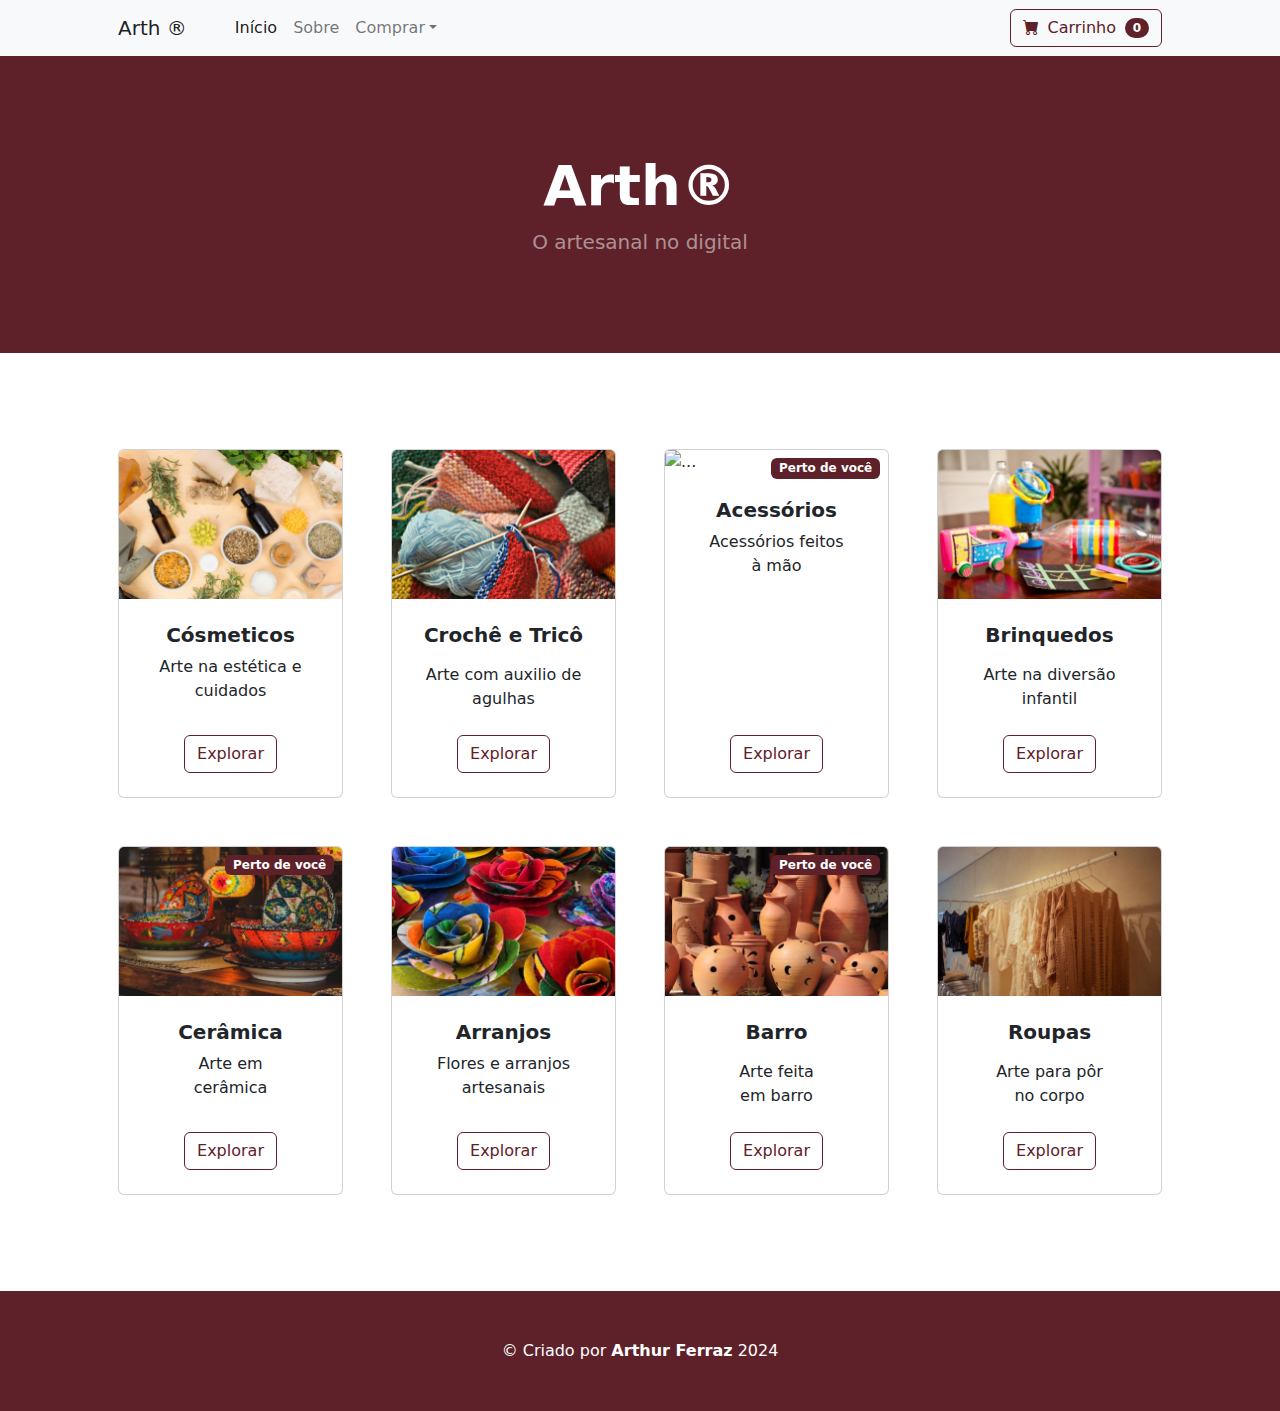
==== index.html @ 03e7bcd9 "Add files via upload" ====
<!DOCTYPE html>
<html lang="en">
    <head>
        <meta charset="utf-8" />
        <meta name="viewport" content="width=device-width, initial-scale=1, shrink-to-fit=no" />
        <meta name="description" content="" />
        <meta name="author" content="" />
        <title>Artesanando</title>
        <!-- Favicon-->
        <link rel="icon" type="image/x-icon" href="assets/favicon.ico" />
        <!-- Bootstrap icons-->
        <link href="https://cdn.jsdelivr.net/npm/bootstrap-icons@1.5.0/font/bootstrap-icons.css" rel="stylesheet" />
        <!-- Core theme CSS (includes Bootstrap)-->
        <link href="css/styles.css" rel="stylesheet" />
    </head>
    <body>
        <!-- Navigation-->
        <nav class="navbar navbar-expand-lg navbar-light bg-light">
            <div class="container px-4 px-lg-5">
                <a class="navbar-brand" href="#!">Arth &#174;</a>
                <button class="navbar-toggler" type="button" data-bs-toggle="collapse" data-bs-target="#navbarSupportedContent" aria-controls="navbarSupportedContent" aria-expanded="false" aria-label="Toggle navigation"><span class="navbar-toggler-icon"></span></button>
                <div class="collapse navbar-collapse" id="navbarSupportedContent">
                    <ul class="navbar-nav me-auto mb-2 mb-lg-0 ms-lg-4">
                        <li class="nav-item"><a class="nav-link active" aria-current="page" href="#!">Início</a></li>
                        <li class="nav-item"><a class="nav-link" href="#!">Sobre</a></li>
                        <li class="nav-item dropdown">
                            <a class="nav-link dropdown-toggle" id="navbarDropdown" href="#" role="button" data-bs-toggle="dropdown" aria-expanded="false">Comprar</a>
                            <ul class="dropdown-menu" aria-labelledby="navbarDropdown">
                                <li><a class="dropdown-item" href="#!">Todos os produtos</a></li>
                                <li><hr class="dropdown-divider" /></li>
                                <li><a class="dropdown-item" href="#!">Perto de você</a></li>
                                <li><a class="dropdown-item" href="#!">Todos os Artesantos</a></li>
                            </ul>
                        </li>
                    </ul>
                    <form class="d-flex">
                        <button class="btn btn-outline-dark" type="submit">
                            <i class="bi-cart-fill me-1"></i>
                            Carrinho
                            <span class="badge bg-dark text-white ms-1 rounded-pill">0</span>
                        </button>
                    </form>
                </div>
            </div>
        </nav>
        <!-- Header-->
        <header class="bg-dark py-5">
            <div class="container px-4 px-lg-5 my-5">
                <div class="text-center text-white">
                    <h1 class="display-4 fw-bolder">Arth&#174;</h1>
                    <p class="lead fw-normal text-white-50 mb-0">O artesanal no digital</p>
                </div>
            </div>
        </header>
        <!-- Section-->
        <section class="py-5">
            <div class="container px-4 px-lg-5 mt-5">
                <div class="row gx-4 gx-lg-5 row-cols-2 row-cols-md-3 row-cols-xl-4 justify-content-center">
                    <div class="col mb-5">
                        <div class="card h-100">
                            <!-- Product image-->
                            <img class="card-img-top" src="image 2.png" alt="..." />
                            <!-- Product details-->
                            <div class="card-body p-4">
                                <div class="text-center">
                                    <!-- Product name-->
                                    <h5 class="fw-bolder">Cósmeticos</h5>
                                    <!-- Product price-->
                                    Arte na estética e cuidados
                                </div>
                            </div>
                            <!-- Product actions-->
                            <div class="card-footer p-4 pt-0 border-top-0 bg-transparent">
                                <div class="text-center"><a class="btn btn-outline-dark mt-auto" href="#">Explorar</a></div>
                            </div>
                        </div>
                    </div>
                    <div class="col mb-5">
                        <div class="card h-100">
                            <!-- Sale badge-->
                        
                            <!-- Product image-->
                            <img class="card-img-top" src="image 3.png" alt="..." />
                            <!-- Product details-->
                            <div class="card-body p-4">
                                <div class="text-center">
                                    <!-- Product name-->
                                    <h5 class="fw-bolder">Crochê e Tricô</h5>
                                    <!-- Product reviews-->
                                    <div class="d-flex justify-content-center small text-warning mb-2">
                                        
                                    </div>
                                    <!-- Product price-->
                                    
                                    Arte com  auxilio de agulhas
                                </div>
                            </div>
                            <!-- Product actions-->
                            <div class="card-footer p-4 pt-0 border-top-0 bg-transparent">
                                <div class="text-center"><a class="btn btn-outline-dark mt-auto" href="#">Explorar</a></div>
                            </div>
                        </div>
                    </div>
                    <div class="col mb-5">
                        <div class="card h-100">
                            <!-- Sale badge-->
                            <div class="badge bg-dark text-white position-absolute" style="top: 0.5rem; right: 0.5rem">Perto de você</div>
                            <!-- Product image-->
                            <img class="card-img-top" src="Imagem 4.png" alt="..." />
                            <!-- Product details-->
                            <div class="card-body p-4">
                                <div class="text-center">
                                    <!-- Product name-->
                                    <h5 class="fw-bolder">Acessórios</h5>
                                    <!-- Product price-->
                                    Acessórios feitos<br> à mão
                                </div>
                            </div>
                            <!-- Product actions-->
                            <div class="card-footer p-4 pt-0 border-top-0 bg-transparent">
                                <div class="text-center"><a class="btn btn-outline-dark mt-auto" href="#">Explorar</a></div>
                            </div>
                        </div>
                    </div>
                    <div class="col mb-5">
                        <div class="card h-100">
                            <!-- Product image-->
                            <img class="card-img-top" src="image 6.png" alt="..." />
                            <!-- Product details-->
                            <div class="card-body p-4">
                                <div class="text-center">
                                    <!-- Product name-->
                                    <h5 class="fw-bolder">Brinquedos</h5>
                                    <!-- Product reviews-->
                                    <div class="d-flex justify-content-center small text-warning mb-2">
                                        
                                    </div>
                                    <!-- Product price-->
                                    Arte na diversão infantil
                                </div>
                            </div>
                            <!-- Product actions-->
                            <div class="card-footer p-4 pt-0 border-top-0 bg-transparent">
                                <div class="text-center"><a class="btn btn-outline-dark mt-auto" href="#">Explorar</a></div>
                            </div>
                        </div>
                    </div>
                    <div class="col mb-5">
                        <div class="card h-100">
                            <!-- Sale badge-->
                            <div class="badge bg-dark text-white position-absolute" style="top: 0.5rem; right: 0.5rem">Perto de você</div>
                            <!-- Product image-->
                            <img class="card-img-top" src="Imagem 5.png" alt="..." />
                            <!-- Product details-->
                            <div class="card-body p-4">
                                <div class="text-center">
                                    <!-- Product name-->
                                    <h5 class="fw-bolder">Cerâmica</h5>
                                    <!-- Product price-->
                                    
                                    Arte em <br>cerâmica
                                </div>
                            </div>
                            <!-- Product actions-->
                            <div class="card-footer p-4 pt-0 border-top-0 bg-transparent">
                                <div class="text-center"><a class="btn btn-outline-dark mt-auto" href="#">Explorar</a></div>
                            </div>
                        </div>
                    </div>
                    <div class="col mb-5">
                        <div class="card h-100">
                            <!-- Product image-->
                            <img class="card-img-top" src="image 8.png" alt="..." />
                            <!-- Product details-->
                            <div class="card-body p-4">
                                <div class="text-center">
                                    <!-- Product name-->
                                    <h5 class="fw-bolder">Arranjos</h5>
                                    <!-- Product price-->
                                    Flores e arranjos artesanais
                                </div>
                            </div>
                            <!-- Product actions-->
                            <div class="card-footer p-4 pt-0 border-top-0 bg-transparent">
                                <div class="text-center"><a class="btn btn-outline-dark mt-auto" href="#">Explorar</a></div>
                            </div>
                        </div>
                    </div>
                    <div class="col mb-5">
                        <div class="card h-100">
                            <!-- Sale badge-->
                            <div class="badge bg-dark text-white position-absolute" style="top: 0.5rem; right: 0.5rem">Perto de você</div>
                            <!-- Product image-->
                            <img class="card-img-top" src="image 1.png" alt="..." />
                            <!-- Product details-->
                            <div class="card-body p-4">
                                <div class="text-center">
                                    <!-- Product name-->
                                    <h5 class="fw-bolder">Barro</h5>
                                    <!-- Product reviews-->
                                    <div class="d-flex justify-content-center small text-warning mb-2">
                                        
                                    </div>
                                    <!-- Product price-->
                                    Arte feita<br> em barro

                                </div>
                            </div>
                            <!-- Product actions-->
                            <div class="card-footer p-4 pt-0 border-top-0 bg-transparent">
                                <div class="text-center"><a class="btn btn-outline-dark mt-auto" href="#">Explorar</a></div>
                            </div>
                        </div>
                    </div>
                    <div class="col mb-5">
                        <div class="card h-100">
                            <!-- Product image-->
                            <img class="card-img-top" src="image 7.png" alt="..." />
                            <!-- Product details-->
                            <div class="card-body p-4">
                                <div class="text-center">
                                    <!-- Product name-->
                                    <h5 class="fw-bolder">Roupas</h5>
                                    <!-- Product reviews-->
                                    <div class="d-flex justify-content-center small text-warning mb-2">
                                        
                                    </div>
                                    <!-- Product price-->
                                    Arte para pôr <br>no corpo
                                </div>
                            </div>
                            <!-- Product actions-->
                            <div class="card-footer p-4 pt-0 border-top-0 bg-transparent">
                                <div class="text-center"><a class="btn btn-outline-dark mt-auto" href="#">Explorar</a></div>
                            </div>
                        </div>
                    </div>
                </div>
            </div>
        </section>
        <!-- Footer-->
        <footer class="py-5 bg-dark">
            <div class="container"><p class="m-0 text-center text-white">&copy; Criado por <b>Arthur Ferraz</b> 2024</p></div>
        </footer>
        <!-- Bootstrap core JS-->
        <script src="https://cdn.jsdelivr.net/npm/bootstrap@5.2.3/dist/js/bootstrap.bundle.min.js"></script>
        <!-- Core theme JS-->
        <script src="js/scripts.js"></script>
    </body>
</html>
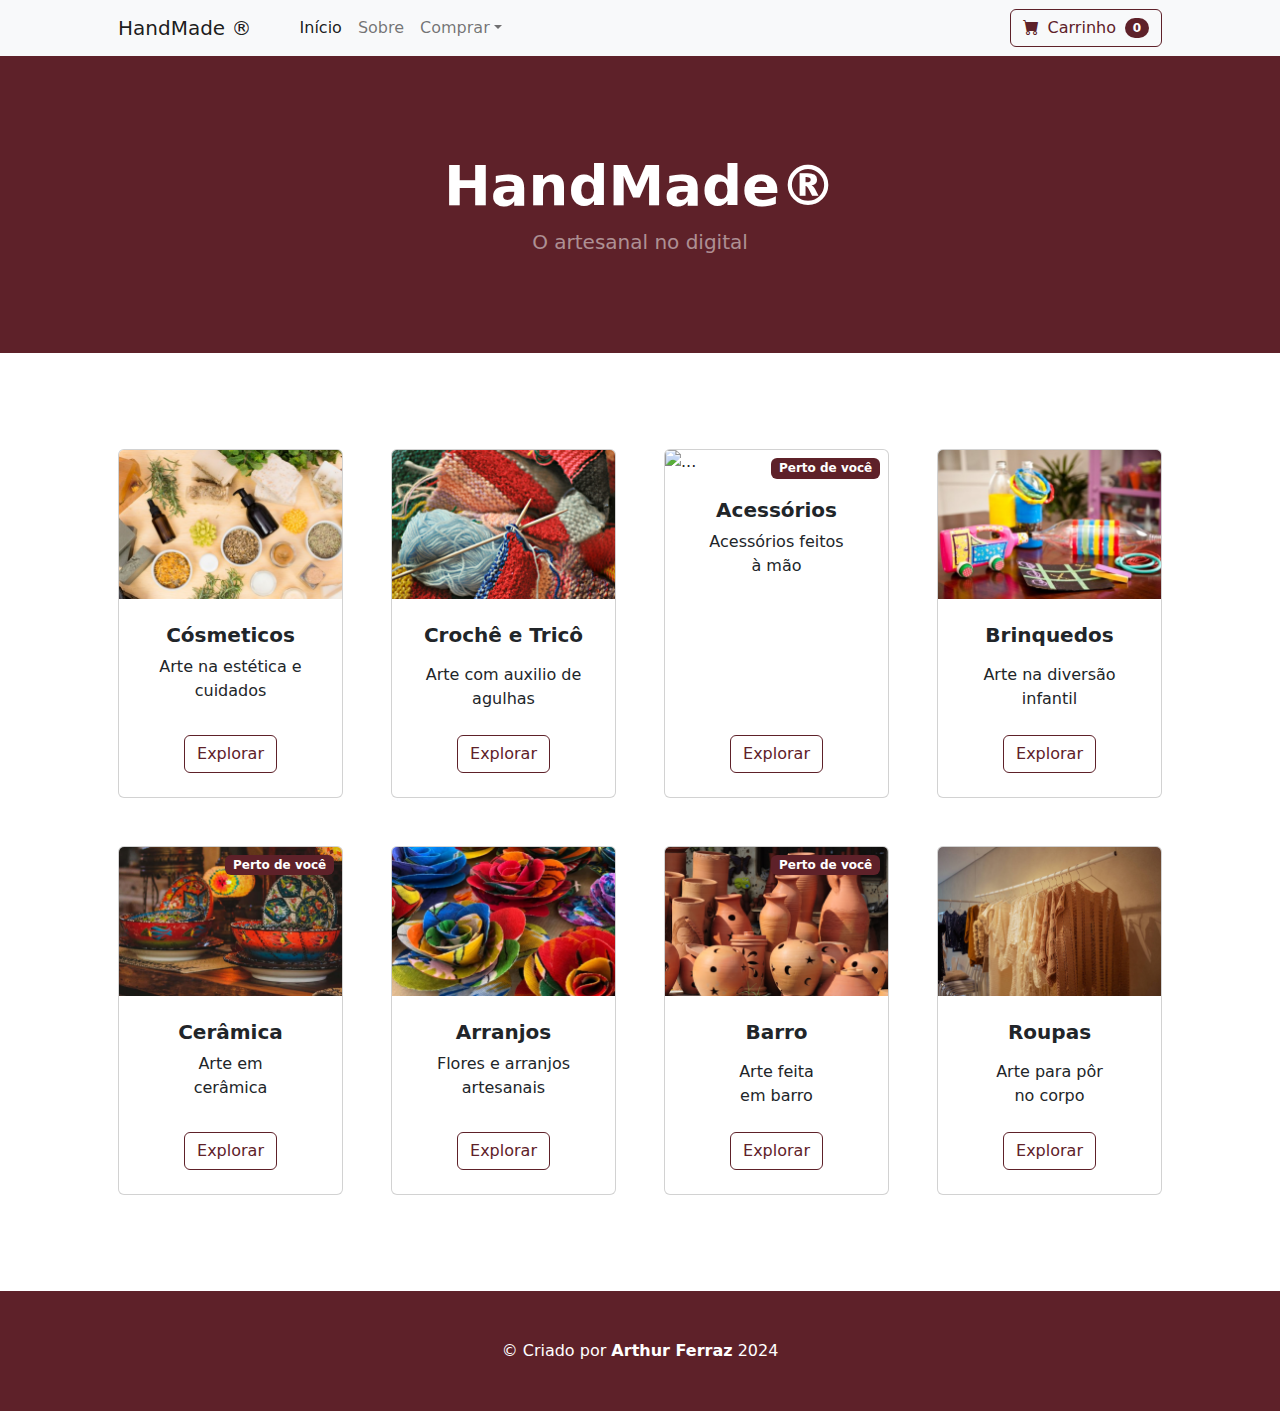
==== commit ba020dd8: "Add files via upload" ====
--- a/index.html
+++ b/index.html
@@ -5,7 +5,7 @@
         <meta name="viewport" content="width=device-width, initial-scale=1, shrink-to-fit=no" />
         <meta name="description" content="" />
         <meta name="author" content="" />
-        <title>Artesanando</title>
+        <title>HandMade</title>
         <!-- Favicon-->
         <link rel="icon" type="image/x-icon" href="assets/favicon.ico" />
         <!-- Bootstrap icons-->
@@ -17,7 +17,7 @@
         <!-- Navigation-->
         <nav class="navbar navbar-expand-lg navbar-light bg-light">
             <div class="container px-4 px-lg-5">
-                <a class="navbar-brand" href="#!">Arth &#174;</a>
+                <a class="navbar-brand" href="#!">HandMade &#174;</a>
                 <button class="navbar-toggler" type="button" data-bs-toggle="collapse" data-bs-target="#navbarSupportedContent" aria-controls="navbarSupportedContent" aria-expanded="false" aria-label="Toggle navigation"><span class="navbar-toggler-icon"></span></button>
                 <div class="collapse navbar-collapse" id="navbarSupportedContent">
                     <ul class="navbar-nav me-auto mb-2 mb-lg-0 ms-lg-4">
@@ -47,7 +47,7 @@
         <header class="bg-dark py-5">
             <div class="container px-4 px-lg-5 my-5">
                 <div class="text-center text-white">
-                    <h1 class="display-4 fw-bolder">Arth&#174;</h1>
+                    <h1 class="display-4 fw-bolder">HandMade&#174;</h1>
                     <p class="lead fw-normal text-white-50 mb-0">O artesanal no digital</p>
                 </div>
             </div>
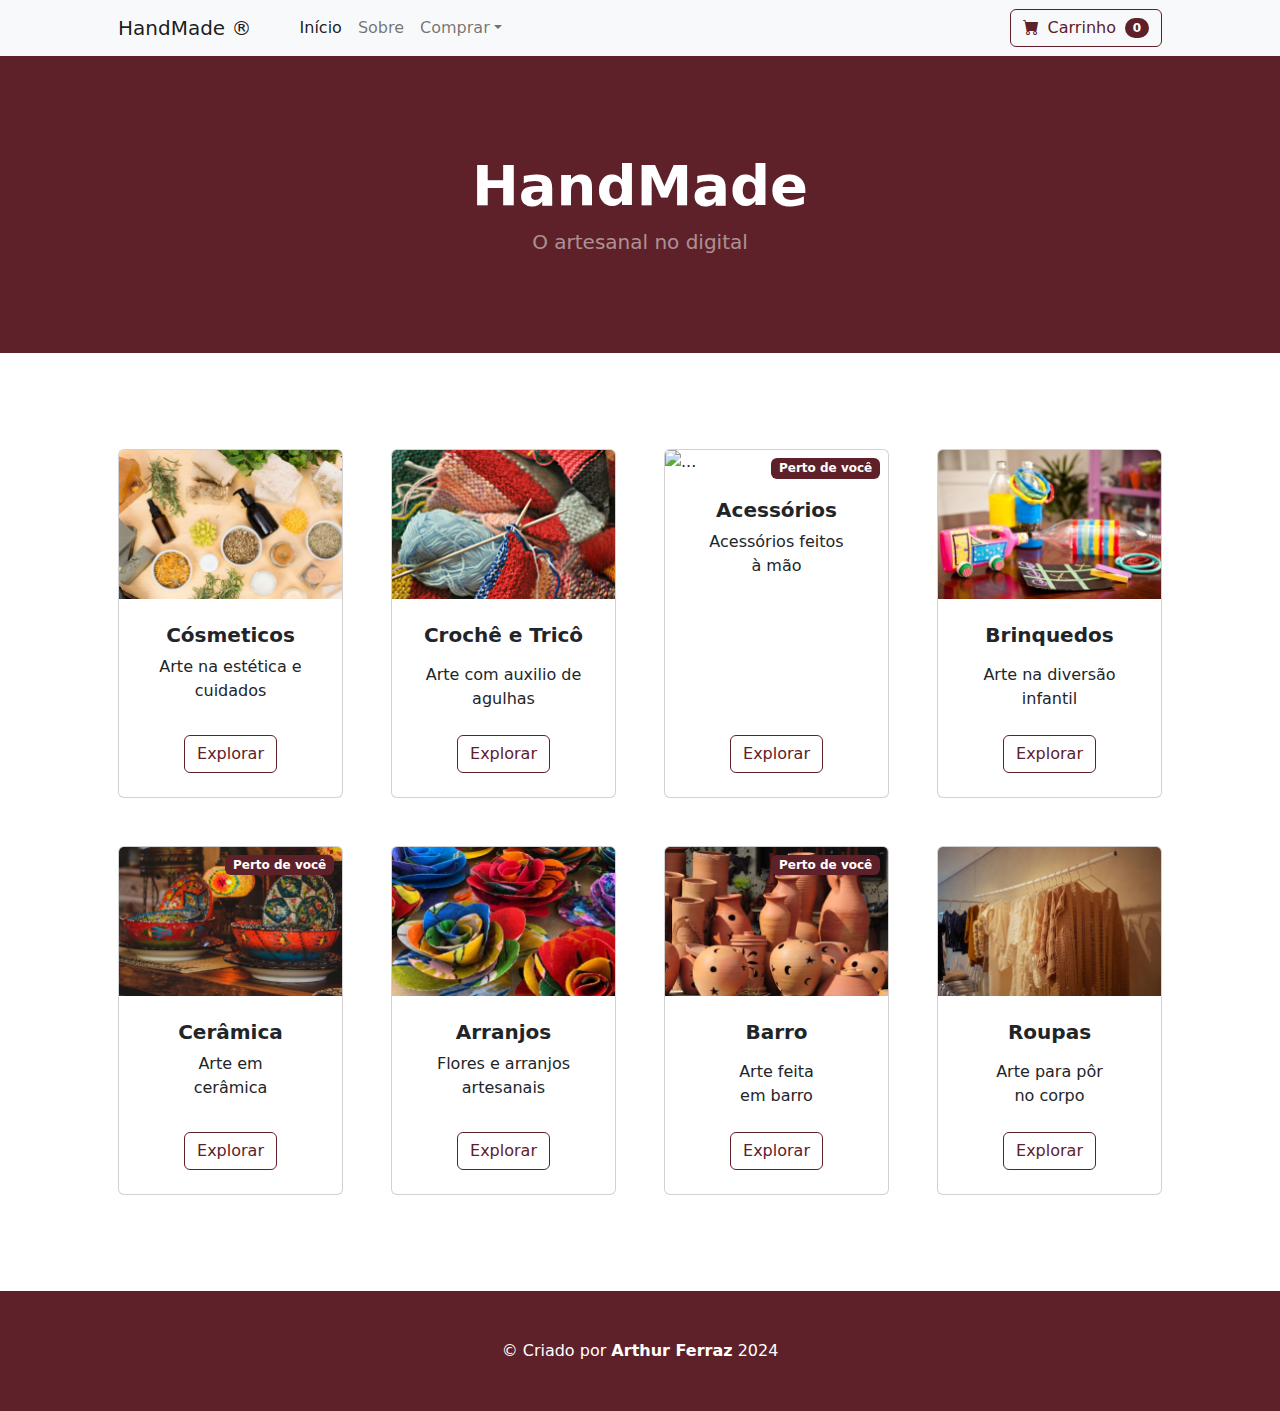
==== commit cab7a494: "Update index.html" ====
--- a/index.html
+++ b/index.html
@@ -47,7 +47,7 @@
         <header class="bg-dark py-5">
             <div class="container px-4 px-lg-5 my-5">
                 <div class="text-center text-white">
-                    <h1 class="display-4 fw-bolder">HandMade&#174;</h1>
+                    <h1 class="display-4 fw-bolder">HandMade</h1>
                     <p class="lead fw-normal text-white-50 mb-0">O artesanal no digital</p>
                 </div>
             </div>
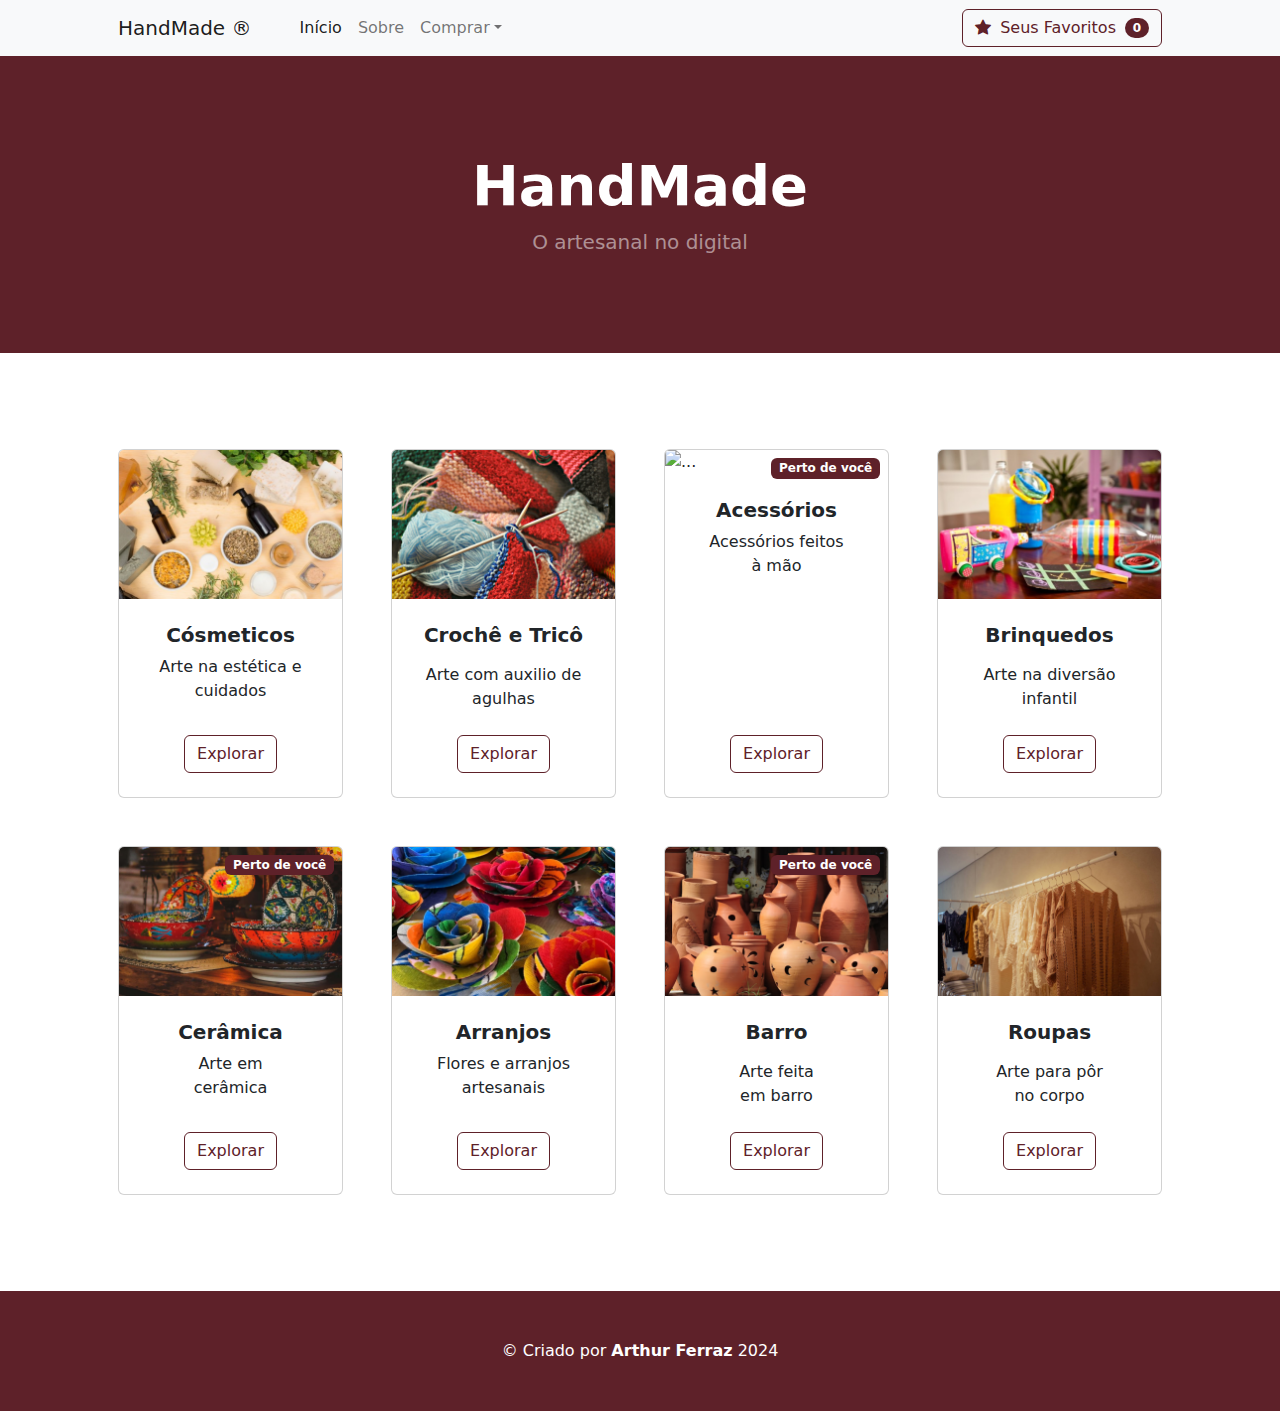
==== commit 2cfc0eb9: "Add files via upload" ====
--- a/index.html
+++ b/index.html
@@ -12,6 +12,7 @@
         <link href="https://cdn.jsdelivr.net/npm/bootstrap-icons@1.5.0/font/bootstrap-icons.css" rel="stylesheet" />
         <!-- Core theme CSS (includes Bootstrap)-->
         <link href="css/styles.css" rel="stylesheet" />
+        <link rel="manifest" href="manifest.json">
     </head>
     <body>
         <!-- Navigation-->
@@ -35,8 +36,8 @@
                     </ul>
                     <form class="d-flex">
                         <button class="btn btn-outline-dark" type="submit">
-                            <i class="bi-cart-fill me-1"></i>
-                            Carrinho
+                            <i class="bi-star-fill me-1"></i>
+                            Seus Favoritos
                             <span class="badge bg-dark text-white ms-1 rounded-pill">0</span>
                         </button>
                     </form>
@@ -71,7 +72,7 @@
                             </div>
                             <!-- Product actions-->
                             <div class="card-footer p-4 pt-0 border-top-0 bg-transparent">
-                                <div class="text-center"><a class="btn btn-outline-dark mt-auto" href="#">Explorar</a></div>
+                                <div class="text-center"><a class="btn btn-outline-dark mt-auto" href="https://www.google.com.br/maps/place/Faculdade+Senac+Pernambuco/@-8.0525601,-34.8877599,17z/data=!4m16!1m9!3m8!1s0x7ab1997eb26b1bb:0x38559aaa17ddef7c!2sFaculdade+Senac+Pernambuco!8m2!3d-8.0525654!4d-34.885185!9m1!1b1!16s%2Fg%2F11h0_fp2h7!3m5!1s0x7ab1997eb26b1bb:0x38559aaa17ddef7c!8m2!3d-8.0525654!4d-34.885185!16s%2Fg%2F11h0_fp2h7?entry=ttu">Explorar</a></div>
                             </div>
                         </div>
                     </div>
@@ -97,7 +98,7 @@
                             </div>
                             <!-- Product actions-->
                             <div class="card-footer p-4 pt-0 border-top-0 bg-transparent">
-                                <div class="text-center"><a class="btn btn-outline-dark mt-auto" href="#">Explorar</a></div>
+                                <div class="text-center"><a class="btn btn-outline-dark mt-auto" href="https://www.google.com.br/maps/place/Faculdade+Senac+Pernambuco/@-8.0525601,-34.8877599,17z/data=!4m16!1m9!3m8!1s0x7ab1997eb26b1bb:0x38559aaa17ddef7c!2sFaculdade+Senac+Pernambuco!8m2!3d-8.0525654!4d-34.885185!9m1!1b1!16s%2Fg%2F11h0_fp2h7!3m5!1s0x7ab1997eb26b1bb:0x38559aaa17ddef7c!8m2!3d-8.0525654!4d-34.885185!16s%2Fg%2F11h0_fp2h7?entry=ttu">Explorar</a></div>
                             </div>
                         </div>
                     </div>
@@ -118,7 +119,7 @@
                             </div>
                             <!-- Product actions-->
                             <div class="card-footer p-4 pt-0 border-top-0 bg-transparent">
-                                <div class="text-center"><a class="btn btn-outline-dark mt-auto" href="#">Explorar</a></div>
+                                <div class="text-center"><a class="btn btn-outline-dark mt-auto" href="https://www.google.com.br/maps/place/Faculdade+Senac+Pernambuco/@-8.0525601,-34.8877599,17z/data=!4m16!1m9!3m8!1s0x7ab1997eb26b1bb:0x38559aaa17ddef7c!2sFaculdade+Senac+Pernambuco!8m2!3d-8.0525654!4d-34.885185!9m1!1b1!16s%2Fg%2F11h0_fp2h7!3m5!1s0x7ab1997eb26b1bb:0x38559aaa17ddef7c!8m2!3d-8.0525654!4d-34.885185!16s%2Fg%2F11h0_fp2h7?entry=ttu">Explorar</a></div>
                             </div>
                         </div>
                     </div>
@@ -141,7 +142,7 @@
                             </div>
                             <!-- Product actions-->
                             <div class="card-footer p-4 pt-0 border-top-0 bg-transparent">
-                                <div class="text-center"><a class="btn btn-outline-dark mt-auto" href="#">Explorar</a></div>
+                                <div class="text-center"><a class="btn btn-outline-dark mt-auto" href="https://www.google.com.br/maps/place/Faculdade+Senac+Pernambuco/@-8.0525601,-34.8877599,17z/data=!4m16!1m9!3m8!1s0x7ab1997eb26b1bb:0x38559aaa17ddef7c!2sFaculdade+Senac+Pernambuco!8m2!3d-8.0525654!4d-34.885185!9m1!1b1!16s%2Fg%2F11h0_fp2h7!3m5!1s0x7ab1997eb26b1bb:0x38559aaa17ddef7c!8m2!3d-8.0525654!4d-34.885185!16s%2Fg%2F11h0_fp2h7?entry=ttu">Explorar</a></div>
                             </div>
                         </div>
                     </div>
@@ -163,7 +164,7 @@
                             </div>
                             <!-- Product actions-->
                             <div class="card-footer p-4 pt-0 border-top-0 bg-transparent">
-                                <div class="text-center"><a class="btn btn-outline-dark mt-auto" href="#">Explorar</a></div>
+                                <div class="text-center"><a class="btn btn-outline-dark mt-auto" href="https://www.google.com.br/maps/place/Faculdade+Senac+Pernambuco/@-8.0525601,-34.8877599,17z/data=!4m16!1m9!3m8!1s0x7ab1997eb26b1bb:0x38559aaa17ddef7c!2sFaculdade+Senac+Pernambuco!8m2!3d-8.0525654!4d-34.885185!9m1!1b1!16s%2Fg%2F11h0_fp2h7!3m5!1s0x7ab1997eb26b1bb:0x38559aaa17ddef7c!8m2!3d-8.0525654!4d-34.885185!16s%2Fg%2F11h0_fp2h7?entry=ttu">Explorar</a></div>
                             </div>
                         </div>
                     </div>
@@ -182,7 +183,7 @@
                             </div>
                             <!-- Product actions-->
                             <div class="card-footer p-4 pt-0 border-top-0 bg-transparent">
-                                <div class="text-center"><a class="btn btn-outline-dark mt-auto" href="#">Explorar</a></div>
+                                <div class="text-center"><a class="btn btn-outline-dark mt-auto" href="https://www.google.com.br/maps/place/Faculdade+Senac+Pernambuco/@-8.0525601,-34.8877599,17z/data=!4m16!1m9!3m8!1s0x7ab1997eb26b1bb:0x38559aaa17ddef7c!2sFaculdade+Senac+Pernambuco!8m2!3d-8.0525654!4d-34.885185!9m1!1b1!16s%2Fg%2F11h0_fp2h7!3m5!1s0x7ab1997eb26b1bb:0x38559aaa17ddef7c!8m2!3d-8.0525654!4d-34.885185!16s%2Fg%2F11h0_fp2h7?entry=ttu">Explorar</a></div>
                             </div>
                         </div>
                     </div>
@@ -208,7 +209,7 @@
                             </div>
                             <!-- Product actions-->
                             <div class="card-footer p-4 pt-0 border-top-0 bg-transparent">
-                                <div class="text-center"><a class="btn btn-outline-dark mt-auto" href="#">Explorar</a></div>
+                                <div class="text-center"><a class="btn btn-outline-dark mt-auto" href="https://www.google.com.br/maps/place/Faculdade+Senac+Pernambuco/@-8.0525601,-34.8877599,17z/data=!4m16!1m9!3m8!1s0x7ab1997eb26b1bb:0x38559aaa17ddef7c!2sFaculdade+Senac+Pernambuco!8m2!3d-8.0525654!4d-34.885185!9m1!1b1!16s%2Fg%2F11h0_fp2h7!3m5!1s0x7ab1997eb26b1bb:0x38559aaa17ddef7c!8m2!3d-8.0525654!4d-34.885185!16s%2Fg%2F11h0_fp2h7?entry=ttu">Explorar</a></div>
                             </div>
                         </div>
                     </div>
@@ -231,7 +232,7 @@
                             </div>
                             <!-- Product actions-->
                             <div class="card-footer p-4 pt-0 border-top-0 bg-transparent">
-                                <div class="text-center"><a class="btn btn-outline-dark mt-auto" href="#">Explorar</a></div>
+                                <div class="text-center"><a class="btn btn-outline-dark mt-auto" href="https://www.google.com.br/maps/place/Faculdade+Senac+Pernambuco/@-8.0525601,-34.8877599,17z/data=!4m16!1m9!3m8!1s0x7ab1997eb26b1bb:0x38559aaa17ddef7c!2sFaculdade+Senac+Pernambuco!8m2!3d-8.0525654!4d-34.885185!9m1!1b1!16s%2Fg%2F11h0_fp2h7!3m5!1s0x7ab1997eb26b1bb:0x38559aaa17ddef7c!8m2!3d-8.0525654!4d-34.885185!16s%2Fg%2F11h0_fp2h7?entry=ttu">Explorar</a></div>
                             </div>
                         </div>
                     </div>
